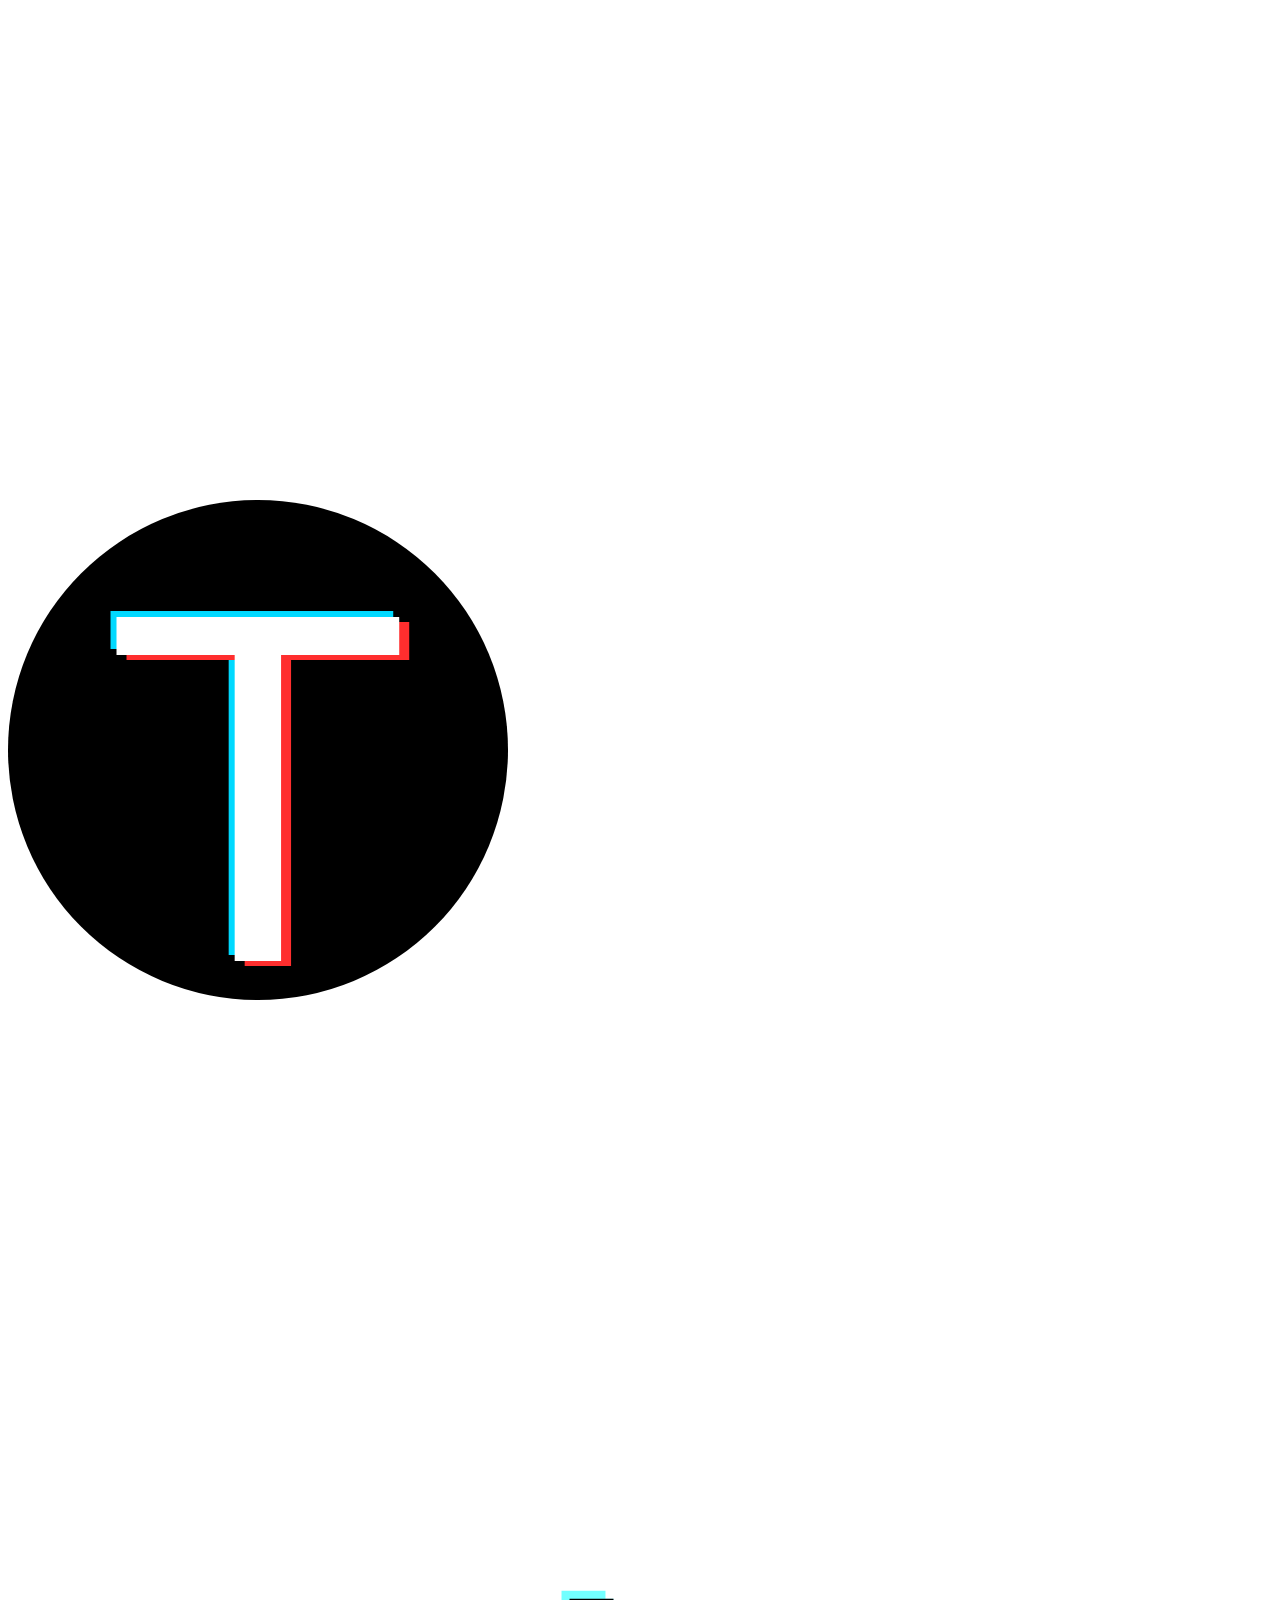
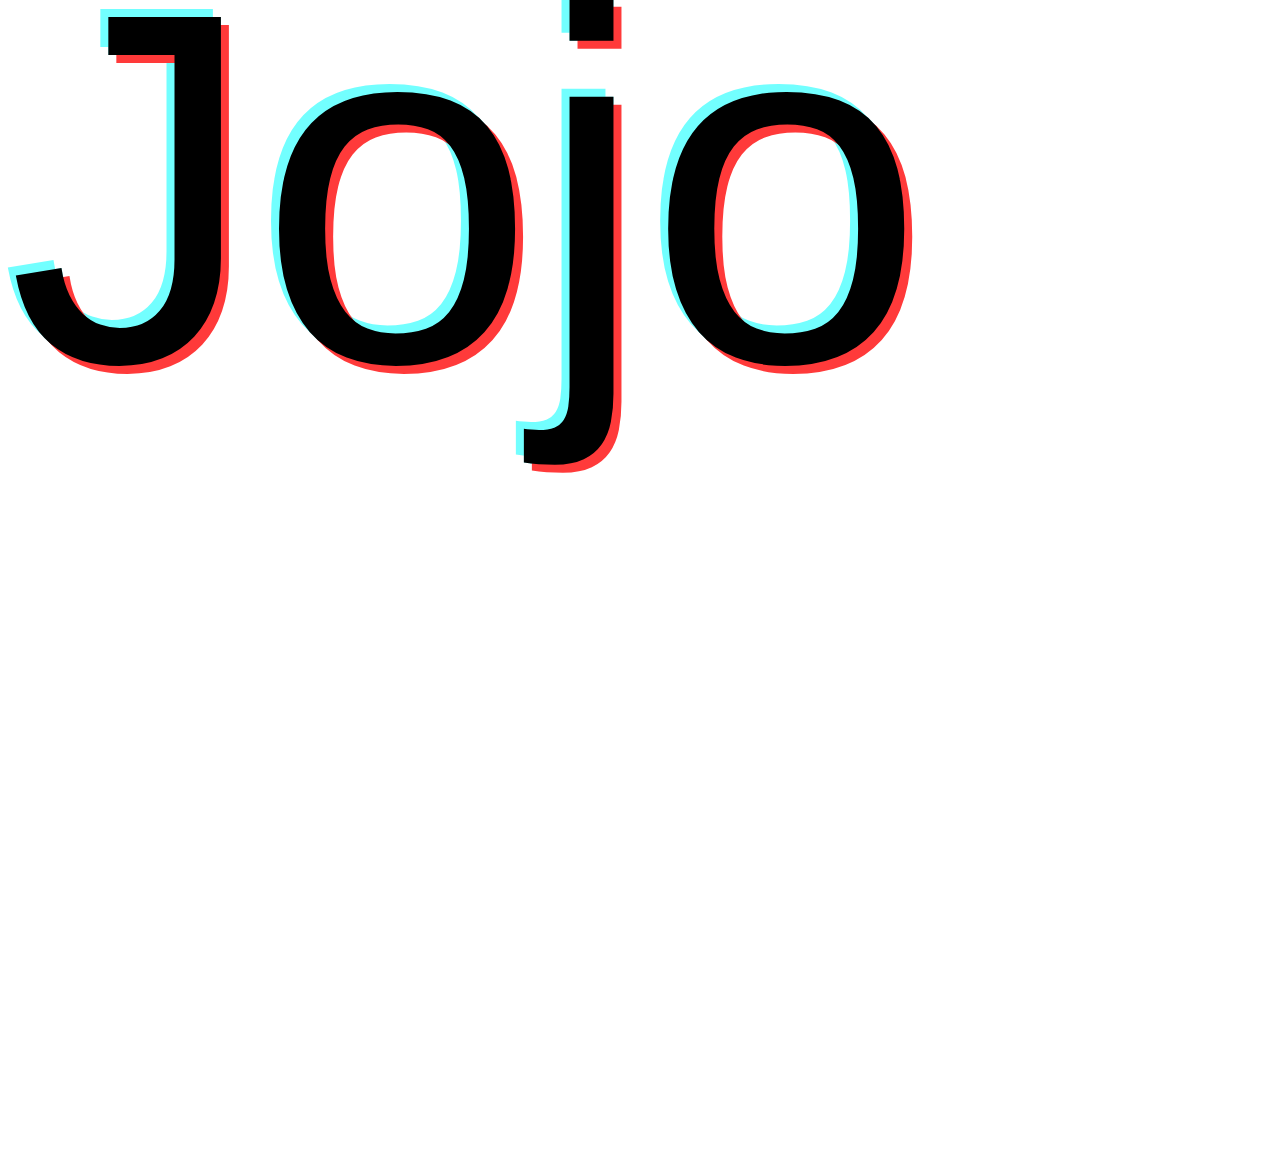
==== css_class/index.html @ f4182747 "css 23/03/2026 class" ====
<!DOCTYPE html>
<html lang="en">
<head>
    <meta charset="UTF-8">
    <meta name="viewport" content="width=device-width, initial-scale=1.0">
    <title>Document</title>
    <link rel="stylesheet" href="style.css"> 
    <link rel="preconnect" href="https://fonts.googleapis.com">
    <link rel="preconnect" href="https://fonts.gstatic.com" crossorigin>
    <link href="https://fonts.googleapis.com/css2?family=TikTok+Sans:opsz,wght@12..36,300..900&display=swap" rel="stylesheet">
</head>
<body>
    <p class= "hed3">T</p>
    <div>
    <p class ="toktak" >Jojo</p>
    </div>
</body>
</html>
---- css_class/style.css ----
.hed3{
    background-color: black;
    color: white;
    text-align: center;
    font-family:sans-serif;
    font-size: 500px;
    text-shadow:
    10px 5px 0px rgb(255, 46, 46),
   -6px -6px 0px rgb(0, 217, 255);
    border-radius: 100%;
    width: 500px;
    height: 500px;
    cursor: pointer;
    
}
    

.toktak{

    color: rgb(0, 0, 0);
    text-align: center;
    font-family:sans-serif;
    font-size: 500px;
    border-radius: 20%;
    width: 750px;
    height: 750px;
}

.toktak {
  filter:
    drop-shadow(8px 8px rgb(255, 58, 58))
    drop-shadow(-8px -8px rgb(114, 255, 255));
}
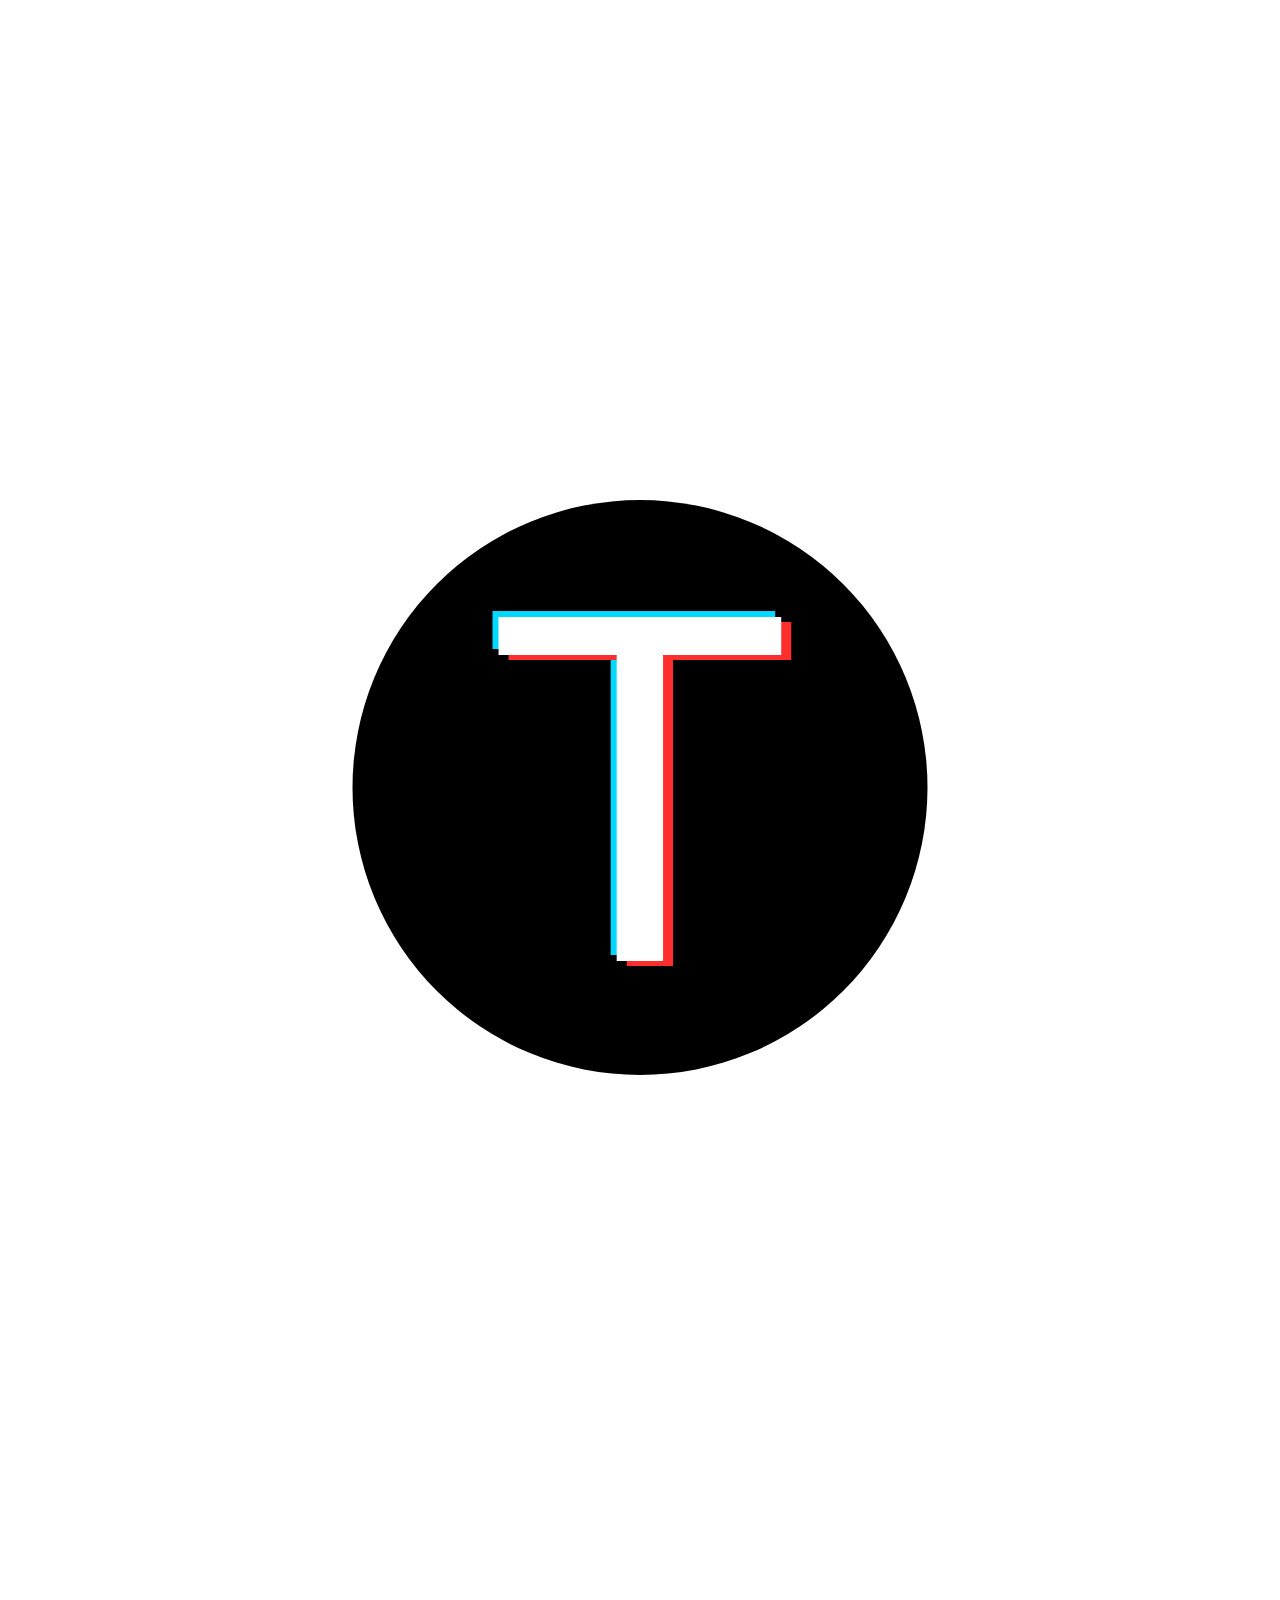
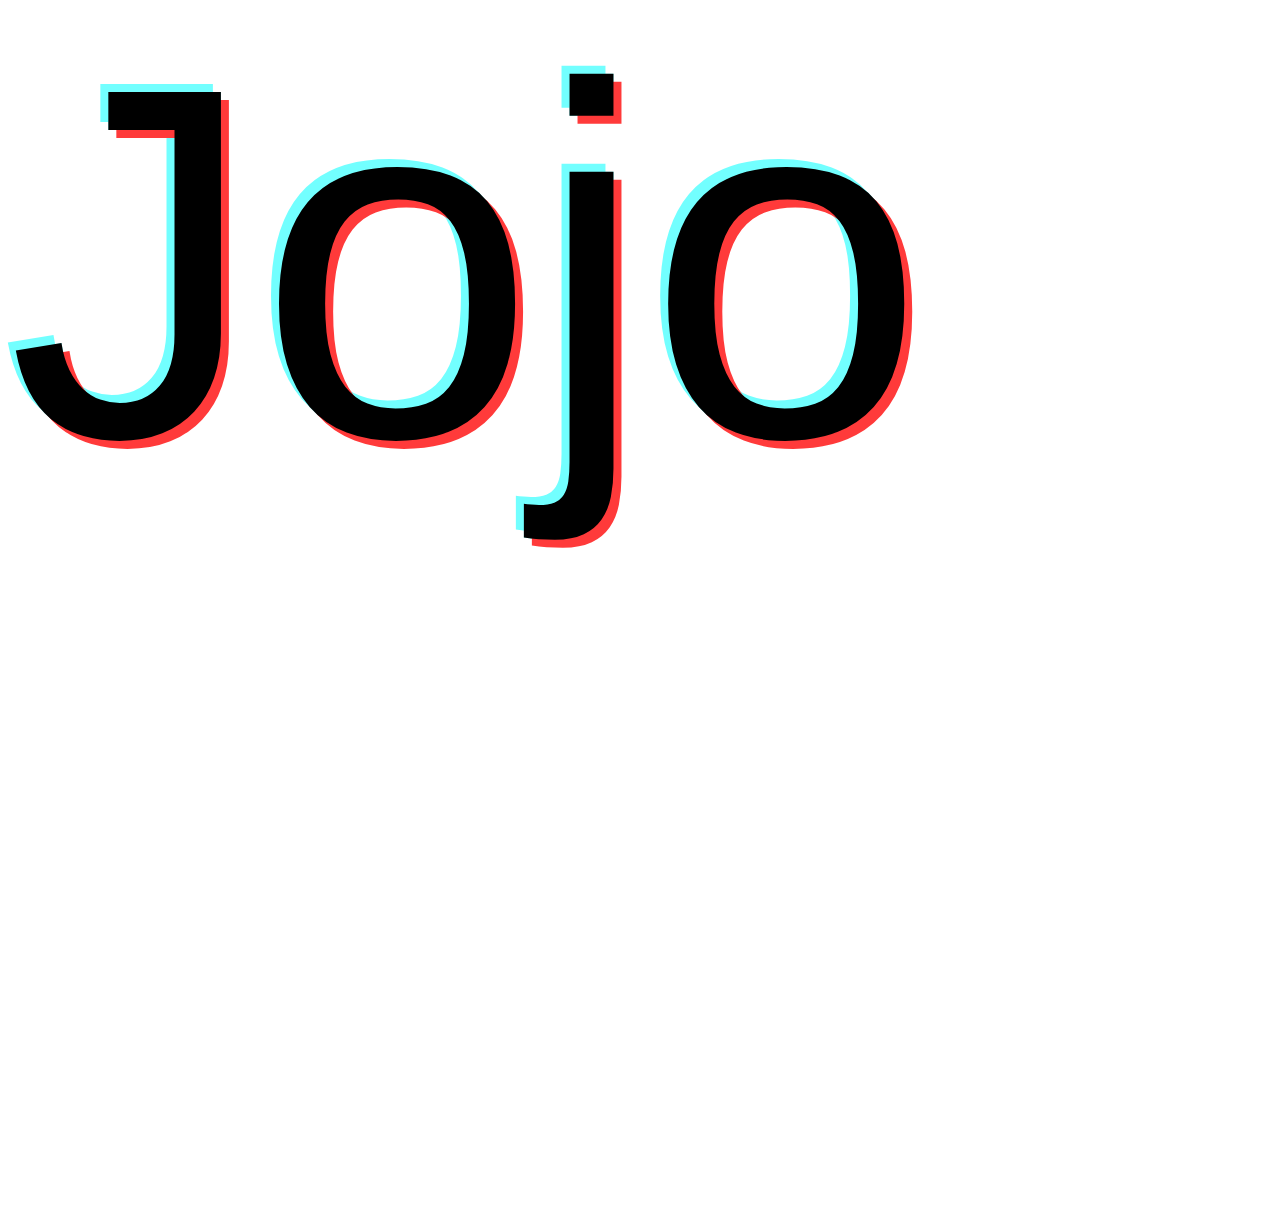
==== commit 3d96b4eb: "finish css home work" ====
--- a/css_class/index.html
+++ b/css_class/index.html
@@ -14,5 +14,8 @@
     <div>
     <p class ="toktak" >Jojo</p>
     </div>
+    <div class="shelf">
+        
+    </div>
 </body>
 </html>
--- a/css_class/style.css
+++ b/css_class/style.css
@@ -7,16 +7,12 @@
     text-shadow:
     10px 5px 0px rgb(255, 46, 46),
    -6px -6px 0px rgb(0, 217, 255);
-    border-radius: 100%;
-    width: 500px;
-    height: 500px;
     cursor: pointer;
-    
+    clip-path: circle();
 }
     
 
 .toktak{
-
     color: rgb(0, 0, 0);
     text-align: center;
     font-family:sans-serif;
@@ -31,3 +27,4 @@
     drop-shadow(8px 8px rgb(255, 58, 58))
     drop-shadow(-8px -8px rgb(114, 255, 255));
 }
+
